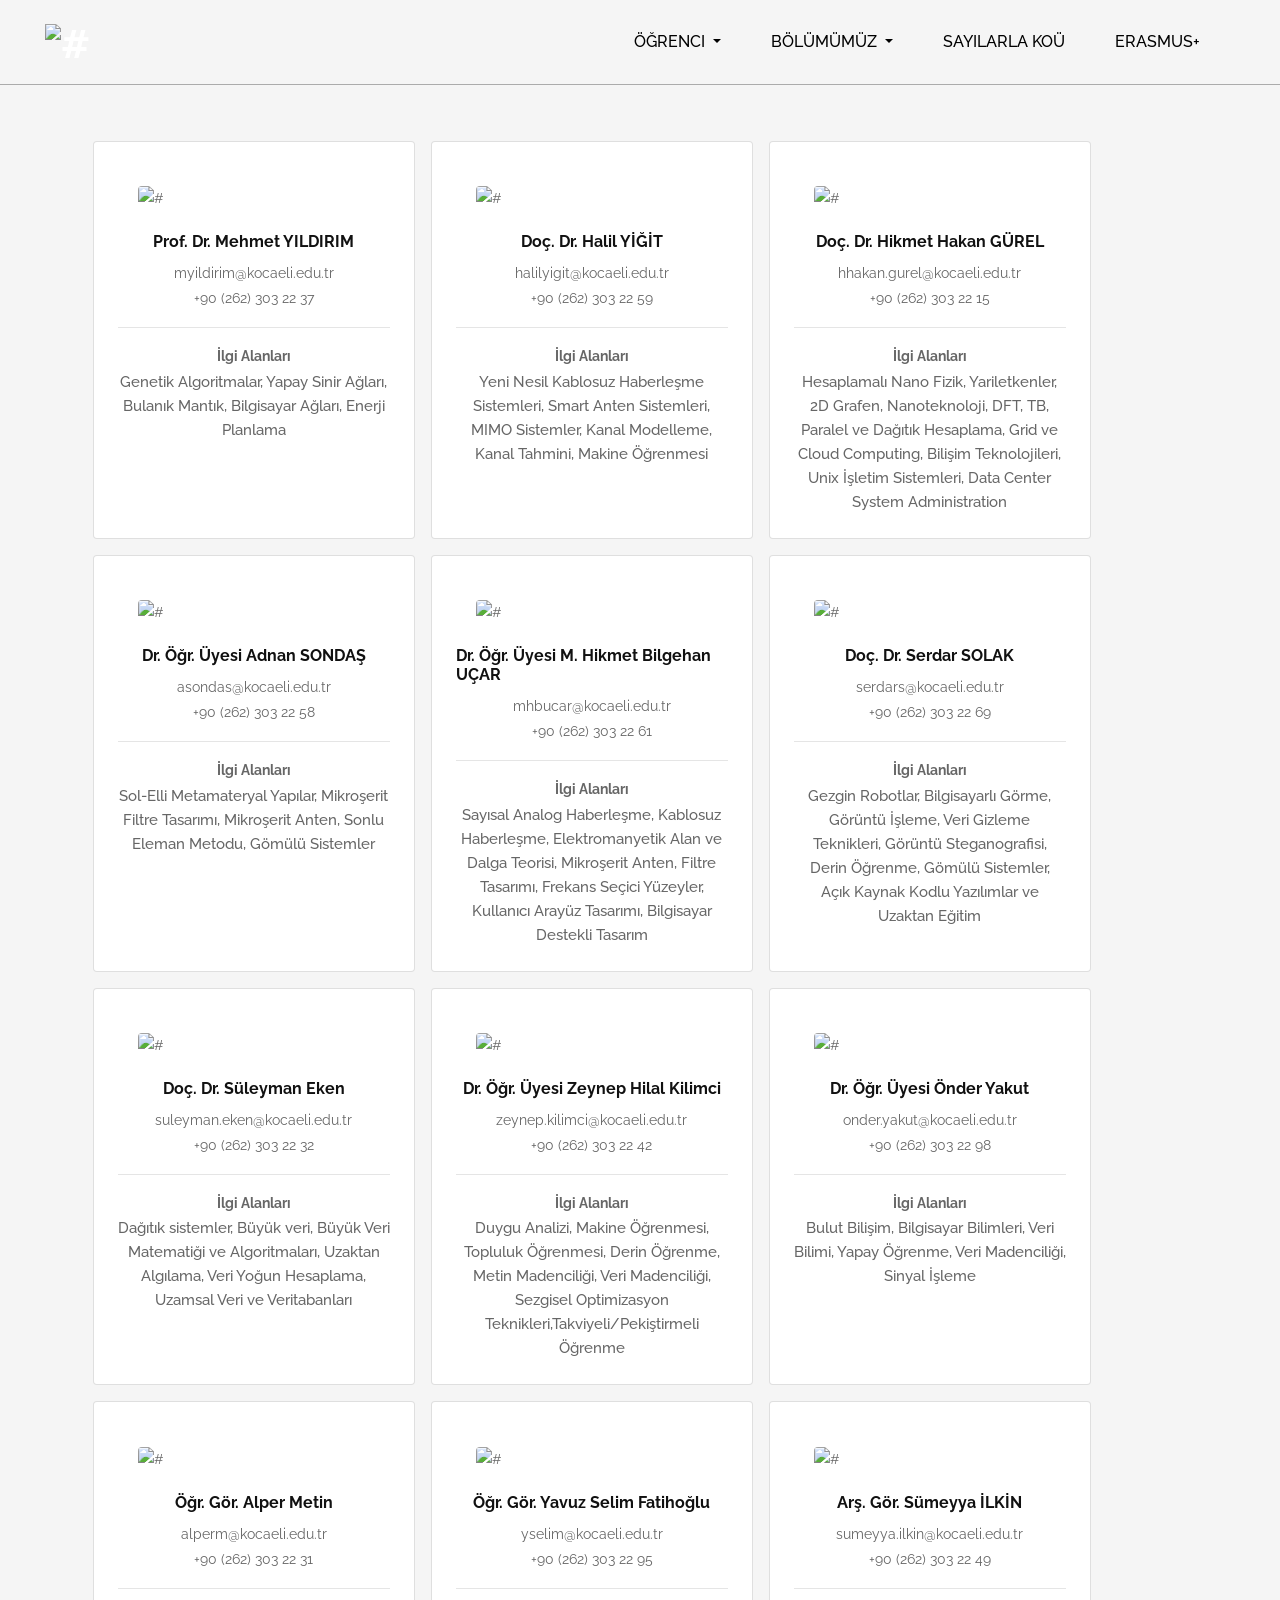
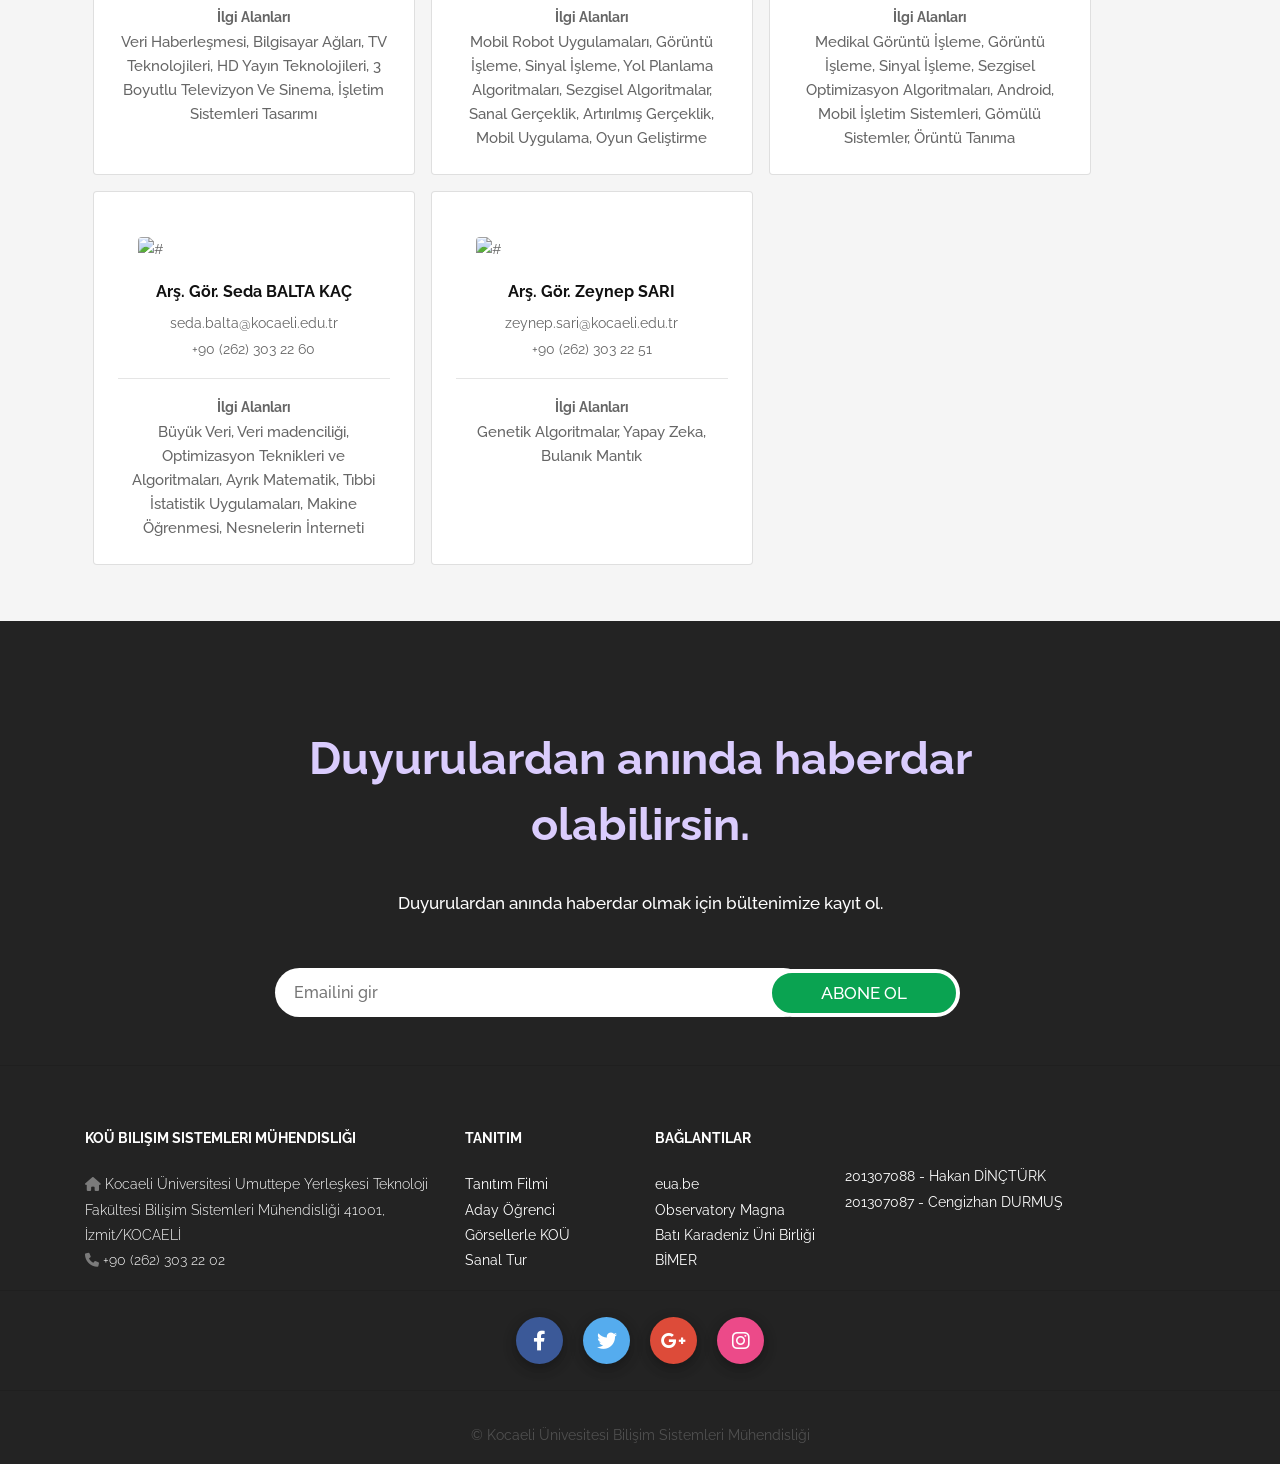
==== bsm-web/akademik-kadro.html @ cf19f22a "hakkimizda-baskandanMesaj" ====
<!DOCTYPE html>
<html lang="en">
   <head>
      <!-- basic -->
      <meta charset="utf-8">
      <meta http-equiv="X-UA-Compatible" content="IE=edge">
      <!-- mobile metas -->
      <meta name="viewport" content="width=device-width, initial-scale=1">
      <meta name="viewport" content="initial-scale=1, maximum-scale=1">
      <!-- site metas -->
      <title>KOÜ - Bilişim Sistemleri Mühendisliği</title>
      <meta name="keywords" content="">
      <meta name="description" content="">
      <meta name="author" content="">
      <!-- bootstrap css -->
      <link rel="stylesheet" href="css/bootstrap.min.css">
      <!-- style css -->
      <link rel="stylesheet" href="css/style.css">
      <!-- Responsive-->
      <link rel="stylesheet" href="css/responsive.css">
      <!-- fevicon -->
      <link rel="icon" href="images/kou-logo.ico"/>
      <!-- Scrollbar Custom CSS -->
      <link rel="stylesheet" href="css/jquery.mCustomScrollbar.min.css">
      <!-- Tweaks for older IEs-->
      <link rel="stylesheet" href="https://cdnjs.cloudflare.com/ajax/libs/font-awesome/6.0.0-beta3/css/all.min.css">
      
      <link rel="stylesheet" href="https://cdnjs.cloudflare.com/ajax/libs/fancybox/2.1.5/jquery.fancybox.min.css" media="screen">
      <!--[if lt IE 9]>
      <script src="https://oss.maxcdn.com/html5shiv/3.7.3/html5shiv.min.js"></script>
      <script src="https://oss.maxcdn.com/respond/1.4.2/respond.min.js"></script><![endif]-->
   </head>
   <!-- body -->
   <body class="main-layout" style="background-color: whitesmoke;">
      <!-- loader  -->
      <div class="loader_bg">
         <div class="loader"><img src="images/loading.gif" alt="#" /></div>
      </div>
      <!-- end loader -->
      <!-- header -->
      <header>
         <!-- header inner -->
         <div class="header position-relative mb-5" style="border-bottom: 1px solid rgba(0,0,0, .3);">
            <div class="container-fluid">
               <div class="row">
                  <div class="col-xl-3 col-lg-3 col-md-3 col-sm-3 col logo_section">
                     <div class="full">
                        <div class="center-desk">
                           <div class="logo">
                              <a href="index.html"><img src="http://bilisim.kocaeli.edu.tr/assets/img/kou-simge-buyuk.png" alt="#" /></a>
                           </div>
                        </div>
                     </div>
                  </div>
                  <div class="col-xl-9 col-lg-9 col-md-9 col-sm-9 d-align-itmes">
                     <nav class="navigation navbar navbar-expand-md navbar-dark ">
                        <button class="navbar-toggler" type="button" data-toggle="collapse" data-target="#navbarsExample04" aria-controls="navbarsExample04" aria-expanded="false" aria-label="Toggle navigation">
                        <span class="navbar-toggler-icon"></span>
                        </button>
                        <div class="collapse navbar-collapse" id="navbarsExample04">
                           <ul class="navbar-nav mr-auto">
                              <li class="nav-item dropdown">
                                 <a class="nav-link dropdown-toggle" href="#" id="navbarDropdown" role="button" data-toggle="dropdown" aria-haspopup="true" aria-expanded="false">
                                   Öğrenci
                                 </a>
                                 <div class="dropdown-menu" aria-labelledby="navbarDropdown">
                                   <a class="dropdown-item" href="#">Yönetmelikler</a>
                                   <a class="dropdown-item" href="#">ÖBS</a>
                                   <a class="dropdown-item" href="#">Akademik Takvim</a>
                                   <a class="dropdown-item" href="#">Ders Planı</a>
                                   <a class="dropdown-item" href="#">Öğrenci Danışmanları</a>
                                 </div>
                               </li>
                              <li class="nav-item dropdown">
                                 <a class="nav-link dropdown-toggle" href="#" id="navbarDropdown" role="button" data-toggle="dropdown" aria-haspopup="true" aria-expanded="false">
                                   Bölümümüz
                                 </a>
                                 <div class="dropdown-menu" aria-labelledby="navbarDropdown">
                                   <a class="dropdown-item" href="hakkimizda.html">Hakkımızda</a>
                                   <a class="dropdown-item" href="misyon-vizyon.html">Misyon - Vizyon</a>
                                   <a class="dropdown-item" href="baskandan-mesaj.html">Başkanın Mesajı</a>
                                   <a class="dropdown-item" href="#">Bölüm Olanakları</a>
                                   <a class="dropdown-item" href="#">İş Birlikleri</a>
                                   <a class="dropdown-item" href="akademik-kadro.html">Akademik Kadro</a>
                                   <a class="dropdown-item" href="#">Bölüm Olanakları</a>
                                 </div>
                               </li>
                               <li class="nav-item">
                                 <a class="nav-link" href="sayilar.html">Sayılarla KOÜ</a>
                              </li>
                              <li class="nav-item">
                                 <a class="nav-link" href="#">ERASMUS+ </a>
                              </li>
                           </ul>
                        </div>
                     </nav>
                  </div>
               </div>
            </div>
         </div>
      </header>
      <!-- end header inner -->
      <!-- end header -->
      
      <!-- CONTAINER -->
      <div class="container mb-5 d-flex flex-wrap">
         
         <!--CONTENT-->
         
         <div class="card col-man-md-6 col-man-lg-4 m-man-8px">
            <div class="Our_box p-4">
               <div class="card-body">
                  <img src="http://bilisim.kocaeli.edu.tr/dosyalar/Dosyalar/APersonel/myildirim.png" class="rounded" alt="#"/>
               </div>
               <div class="d-flex flex-column align-items-center justify-content-center">
                  <h4 class="font-weight-bold pt-0">Prof. Dr. Mehmet YILDIRIM</h4>
                  <span>myildirim@kocaeli.edu.tr</span>
                  <span>+90 (262) 303 22 37</span>
               </div>     
               <hr />
               <div class="d-flex flex-column justify-content-center align-items-center align-content-center">
                  <span class="font-weight-bold">İlgi Alanları</span>
                  <p class="" style="text-align: center;">Genetik Algoritmalar, Yapay Sinir Ağları, Bulanık Mantık, Bilgisayar Ağları, Enerji Planlama                  </p>
               </div>
            </div>
         </div>

         <div class="card col-man-md-6 col-man-lg-4 m-man-8px">
            <div class="Our_box p-4">
               <div class="card-body">
                  <img src="http://bilisim.kocaeli.edu.tr/dosyalar/Dosyalar/IPersonel/halilyigit.jpg" class="rounded" alt="#"/>
               </div>
               <div class="d-flex flex-column align-items-center justify-content-center">
                  <h4 class="font-weight-bold pt-0">Doç. Dr. Halil YİĞİT</h4>
                  <span>halilyigit@kocaeli.edu.tr</span>
                  <span>+90 (262) 303 22 59</span>
               </div>     
               <hr />
               <div class="d-flex flex-column justify-content-center align-items-center align-content-center">
                  <span class="font-weight-bold">İlgi Alanları</span>
                  <p class="" style="text-align: center;">Yeni Nesil Kablosuz Haberleşme Sistemleri, Smart Anten Sistemleri, MIMO Sistemler, Kanal Modelleme, Kanal Tahmini, Makine Öğrenmesi</p>
               </div>
            </div>
         </div>

         <div class="card col-man-md-6 col-man-lg-4 m-man-8px">
            <div class="Our_box p-4">
               <div class="card-body">
                  <img src="http://bilisim.kocaeli.edu.tr/dosyalar/Dosyalar/APersonel/hikmethakangurel.jpg" class="rounded" alt="#"/>
               </div>
               <div class="d-flex flex-column align-items-center justify-content-center">
                  <h4 class="font-weight-bold pt-0">Doç. Dr. Hikmet Hakan GÜREL</h4>
                  <span>hhakan.gurel@kocaeli.edu.tr</span>
                  <span>+90 (262) 303 22 15</span>
               </div>     
               <hr />
               <div class="d-flex flex-column justify-content-center align-items-center align-content-center">
                  <span class="font-weight-bold">İlgi Alanları</span>
                  <p class="" style="text-align: center;">Hesaplamalı Nano Fizik, Yariletkenler, 2D Grafen, Nanoteknoloji, DFT, TB, Paralel ve Dağıtık Hesaplama, Grid ve Cloud Computing, Bilişim Teknolojileri, Unix İşletim Sistemleri, Data Center System Administration</p>
               </div>
            </div>
         </div>

         <div class="card col-man-md-6 col-man-lg-4 m-man-8px">
            <div class="Our_box p-4">
               <div class="card-body">
                  <img src="http://bilisim.kocaeli.edu.tr/dosyalar/Dosyalar/APersonel/adnansondas.jpg" class="rounded" alt="#"/>
               </div>
               <div class="d-flex flex-column align-items-center justify-content-center">
                  <h4 class="font-weight-bold pt-0">Dr. Öğr. Üyesi Adnan SONDAŞ</h4>
                  <span>asondas@kocaeli.edu.tr</span>
                  <span>+90 (262) 303 22 58</span>
               </div>     
               <hr />
               <div class="d-flex flex-column justify-content-center align-items-center align-content-center">
                  <span class="font-weight-bold">İlgi Alanları</span>
                  <p class="" style="text-align: center;">Sol-Elli Metamateryal Yapılar, Mikroşerit Filtre Tasarımı, Mikroşerit Anten, Sonlu Eleman Metodu, Gömülü Sistemler</p>
               </div>
            </div>
         </div>

         <div class="card col-man-md-6 col-man-lg-4 m-man-8px">
            <div class="Our_box p-4">
               <div class="card-body">
                  <img src="http://bilisim.kocaeli.edu.tr/dosyalar/Dosyalar/APersonel/mustafaHoca.png" class="rounded" alt="#"/>
               </div>
               <div class="d-flex flex-column align-items-center justify-content-center">
                  <h4 class="font-weight-bold pt-0">Dr. Öğr. Üyesi M. Hikmet Bilgehan UÇAR</h4>
                  <span>mhbucar@kocaeli.edu.tr</span>
                  <span>+90 (262) 303 22 61</span>
               </div>     
               <hr />
               <div class="d-flex flex-column justify-content-center align-items-center align-content-center">
                  <span class="font-weight-bold">İlgi Alanları</span>
                  <p class="" style="text-align: center;">Sayısal Analog Haberleşme, Kablosuz Haberleşme, Elektromanyetik Alan ve Dalga Teorisi, Mikroşerit Anten, Filtre Tasarımı, Frekans Seçici Yüzeyler, Kullanıcı Arayüz Tasarımı, Bilgisayar Destekli Tasarım</p>
               </div>
            </div>
         </div>

         <div class="card col-man-md-6 col-man-lg-4 m-man-8px">
            <div class="Our_box p-4">
               <div class="card-body">
                  <img src="http://bilisim.kocaeli.edu.tr/dosyalar/Dosyalar/APersonel/serdarsolak.png" class="rounded" alt="#"/>
               </div>
               <div class="d-flex flex-column align-items-center justify-content-center">
                  <h4 class="font-weight-bold pt-0">Doç. Dr. Serdar SOLAK</h4>
                  <span>serdars@kocaeli.edu.tr</span>
                  <span>+90 (262) 303 22 69</span>
               </div>     
               <hr />
               <div class="d-flex flex-column justify-content-center align-items-center align-content-center">
                  <span class="font-weight-bold">İlgi Alanları</span>
                  <p class="" style="text-align: center;">Gezgin Robotlar, Bilgisayarlı Görme, Görüntü İşleme, Veri Gizleme Teknikleri, Görüntü Steganografisi, Derin Öğrenme, Gömülü Sistemler, Açık Kaynak Kodlu Yazılımlar ve Uzaktan Eğitim</p>
               </div>
            </div>
         </div>

         <div class="card col-man-md-6 col-man-lg-4 m-man-8px">
            <div class="Our_box p-4">
               <div class="card-body">
                  <img src="http://bilisim.kocaeli.edu.tr/dosyalar/Dosyalar/APersonel/suleymaneken.jpg" class="rounded" alt="#"/>
               </div>
               <div class="d-flex flex-column align-items-center justify-content-center">
                  <h4 class="font-weight-bold pt-0">Doç. Dr. Süleyman Eken</h4>
                  <span>suleyman.eken@kocaeli.edu.tr</span>
                  <span>+90 (262) 303 22 32</span>
               </div>     
               <hr />
               <div class="d-flex flex-column justify-content-center align-items-center align-content-center">
                  <span class="font-weight-bold">İlgi Alanları</span>
                  <p class="" style="text-align: center;">Dağıtık sistemler, Büyük veri, Büyük Veri Matematiği ve Algoritmaları, Uzaktan Algılama, Veri Yoğun Hesaplama, Uzamsal Veri ve Veritabanları</p>
               </div>
            </div>
         </div>

         <div class="card col-man-md-6 col-man-lg-4 m-man-8px">
            <div class="Our_box p-4">
               <div class="card-body">
                  <img src="http://bilisim.kocaeli.edu.tr/dosyalar/Dosyalar/APersonel/zeynepkilimci.jpg" class="rounded" alt="#"/>
               </div>
               <div class="d-flex flex-column align-items-center justify-content-center">
                  <h4 class="font-weight-bold pt-0">Dr. Öğr. Üyesi Zeynep Hilal Kilimci</h4>
                  <span>zeynep.kilimci@kocaeli.edu.tr</span>
                  <span>+90 (262) 303 22 42</span>
               </div>     
               <hr />
               <div class="d-flex flex-column justify-content-center align-items-center align-content-center">
                  <span class="font-weight-bold">İlgi Alanları</span>
                  <p class="" style="text-align: center;">Duygu Analizi, Makine Öğrenmesi, Topluluk Öğrenmesi, Derin Öğrenme, Metin Madenciliği, Veri Madenciliği, Sezgisel Optimizasyon Teknikleri,Takviyeli/Pekiştirmeli Öğrenme</p>
               </div>
            </div>
         </div>

         <div class="card col-man-md-6 col-man-lg-4 m-man-8px">
            <div class="Our_box p-4">
               <div class="card-body">
                  <img src="http://bilisim.kocaeli.edu.tr/dosyalar/Dosyalar/APersonel/onder-yakut.jpg" class="rounded" alt="#"/>
               </div>
               <div class="d-flex flex-column align-items-center justify-content-center">
                  <h4 class="font-weight-bold pt-0">Dr. Öğr. Üyesi Önder Yakut</h4>
                  <span>onder.yakut@kocaeli.edu.tr</span>
                  <span>+90 (262) 303 22 98</span>
               </div>     
               <hr />
               <div class="d-flex flex-column justify-content-center align-items-center align-content-center">
                  <span class="font-weight-bold">İlgi Alanları</span>
                  <p class="" style="text-align: center;">Bulut Bilişim, Bilgisayar Bilimleri, Veri Bilimi, Yapay Öğrenme, Veri Madenciliği, Sinyal İşleme</p>
               </div>
            </div>
         </div>

         <div class="card col-man-md-6 col-man-lg-4 m-man-8px">
            <div class="Our_box p-4">
               <div class="card-body">
                  <img src="http://bilisim.kocaeli.edu.tr/dosyalar/Dosyalar/APersonel/alpermetin.jpg" class="rounded" alt="#"/>
               </div>
               <div class="d-flex flex-column align-items-center justify-content-center">
                  <h4 class="font-weight-bold pt-0">Öğr. Gör. Alper Metin</h4>
                  <span>alperm@kocaeli.edu.tr</span>
                  <span>+90 (262) 303 22 31</span>
               </div>     
               <hr />
               <div class="d-flex flex-column justify-content-center align-items-center align-content-center">
                  <span class="font-weight-bold">İlgi Alanları</span>
                  <p class="" style="text-align: center;">Veri Haberleşmesi, Bilgisayar Ağları, TV Teknolojileri, HD Yayın Teknolojileri, 3 Boyutlu Televizyon Ve Sinema, İşletim Sistemleri Tasarımı</p>
               </div>
            </div>
         </div>

         <div class="card col-man-md-6 col-man-lg-4 m-man-8px">
            <div class="Our_box p-4">
               <div class="card-body">
                  <img src="http://bilisim.kocaeli.edu.tr/dosyalar/Dosyalar/APersonel/yavuzselimfatihoglu4.jpg" class="rounded" alt="#"/>
               </div>
               <div class="d-flex flex-column align-items-center justify-content-center">
                  <h4 class="font-weight-bold pt-0">Öğr. Gör. Yavuz Selim Fatihoğlu</h4>
                  <span>yselim@kocaeli.edu.tr</span>
                  <span>+90 (262) 303 22 95</span>
               </div>     
               <hr />
               <div class="d-flex flex-column justify-content-center align-items-center align-content-center">
                  <span class="font-weight-bold">İlgi Alanları</span>
                  <p class="" style="text-align: center;">Mobil Robot Uygulamaları, Görüntü İşleme, Sinyal İşleme, Yol Planlama Algoritmaları, Sezgisel Algoritmalar, Sanal Gerçeklik, Artırılmış Gerçeklik, Mobil Uygulama, Oyun Geliştirme</p>
               </div>
            </div>
         </div>

         <div class="card col-man-md-6 col-man-lg-4 m-man-8px">
            <div class="Our_box p-4">
               <div class="card-body">
                  <img src="http://bilisim.kocaeli.edu.tr/dosyalar/Dosyalar/APersonel/sumeyyailkin.png" class="rounded" alt="#"/>
               </div>
               <div class="d-flex flex-column align-items-center justify-content-center">
                  <h4 class="font-weight-bold pt-0">Arş. Gör. Sümeyya İLKİN</h4>
                  <span>sumeyya.ilkin@kocaeli.edu.tr</span>
                  <span>+90 (262) 303 22 49</span>
               </div>     
               <hr />
               <div class="d-flex flex-column justify-content-center align-items-center align-content-center">
                  <span class="font-weight-bold">İlgi Alanları</span>
                  <p class="" style="text-align: center;">Medikal Görüntü İşleme, Görüntü İşleme, Sinyal İşleme, Sezgisel Optimizasyon Algoritmaları, Android, Mobil İşletim Sistemleri, Gömülü Sistemler, Örüntü Tanıma</p>
               </div>
            </div>
         </div>

         <div class="card col-man-md-6 col-man-lg-4 m-man-8px">
            <div class="Our_box p-4">
               <div class="card-body">
                  <img src="http://bilisim.kocaeli.edu.tr/dosyalar/Dosyalar/APersonel/sedabalta.png" class="rounded" alt="#"/>
               </div>
               <div class="d-flex flex-column align-items-center justify-content-center">
                  <h4 class="font-weight-bold pt-0">Arş. Gör. Seda BALTA KAÇ</h4>
                  <span>seda.balta@kocaeli.edu.tr</span>
                  <span>+90 (262) 303 22 60</span>
               </div>     
               <hr />
               <div class="d-flex flex-column justify-content-center align-items-center align-content-center">
                  <span class="font-weight-bold">İlgi Alanları</span>
                  <p class="" style="text-align: center;">Büyük Veri, Veri madenciliği, Optimizasyon Teknikleri ve Algoritmaları, Ayrık Matematik, Tıbbi İstatistik Uygulamaları, Makine Öğrenmesi, Nesnelerin İnterneti</p>
               </div>
            </div>
         </div>

         <div class="card col-man-md-6 col-man-lg-4 m-man-8px">
            <div class="Our_box p-4">
               <div class="card-body">
                  <img src="http://bilisim.kocaeli.edu.tr/dosyalar/Dosyalar/APersonel/zeynepsari.jpg" class="rounded" alt="#"/>
               </div>
               <div class="d-flex flex-column align-items-center justify-content-center">
                  <h4 class="font-weight-bold pt-0">Arş. Gör. Zeynep SARI</h4>
                  <span>zeynep.sari@kocaeli.edu.tr</span>
                  <span>+90 (262) 303 22 51</span>
               </div>     
               <hr />
               <div class="d-flex flex-column justify-content-center align-items-center align-content-center">
                  <span class="font-weight-bold">İlgi Alanları</span>
                  <p class="" style="text-align: center;">Genetik Algoritmalar, Yapay Zeka, Bulanık Mantık</p>
               </div>
            </div>
         </div>


         <!--CONTENT-->
      </div>
      <!--CONTAINER-->
      
      
      <!--  footer -->
      <footer>
         <div class="footer">
            <div class="container mb-5">
               <div class="row">
                  <div class="col-md-8 offset-md-2">
                     <div class="cont">
                        <h3> <span class="multi">Duyurulardan anında haberdar olabilirsin.</h3>
                        <p>Duyurulardan anında haberdar olmak için bültenimize kayıt ol. </p>
                     </div>
                     <form class="bottom_form">
                        <input class="enter" placeholder="Emailini gir" type="text" name="Emailini gir.">
                        <button class="sub_btn">abone ol</button>
                     </form>
                  </div>
               </div>
            </div>
            <hr class="mb-4">
            <!-- Footer -->
            <div class="page-footer font-small stylish-color-dark pt-4 text-white" >
               <!-- Footer Links -->
               <div class="container text-center text-md-left">
               <!-- Grid row -->
               <div class="row">
                  <!-- Grid column -->
                  <div class="col-md-4 mx-auto">
                     <!-- Content -->
                     <h5 class="font-weight-bold text-uppercase mt-3 mb-3 text-white">KOÜ Bilişim Sistemleri Mühendisliği</h5>
                     <div class="d-flex flex-column">
                     <span class="font-weight-light align-content-center">
                        <i class="fa fa-home" style="opacity: .4;"></i>
                        Kocaeli Üniversitesi
                        Umuttepe Yerleşkesi
                        Teknoloji Fakültesi
                        Bilişim Sistemleri Mühendisliği
                        41001, İzmit/KOCAELİ
                     </span>
                     <span class="font-weight-light align-content-center">
                        <i class="fa fa-phone" style="opacity: .4;"></i>
                        +90 (262) 303 22 02
                     </span>
                     </div>
                  </div>
                  <!-- Grid column -->
                  <hr class="clearfix w-100 d-md-none">
                  <!-- Grid column -->
                  <div class="col-md-2 mx-auto ">
                     <!-- Links -->
                     <h5 class="font-weight-bold text-uppercase mt-3 mb-3 text-white">Tanıtım</h5>
                     <ul class="list-unstyled">
                     <li>
                        <a href="http://www.kocaeli.edu.tr/tanitim-filmi.php" class="text-white">Tanıtım Filmi</a>
                     </li>
                     <li>
                        <a href="http://www.kocaeli.edu.tr/tanitim/" class="text-white">Aday Öğrenci</a>
                     </li>
                     <li>
                        <a href="http://www.kocaeli.edu.tr/tanitim/galeri.php" class="text-white">Görsellerle KOÜ</a>
                     </li>
                     <li>
                        <a href="http://sanaltur.kocaeli.edu.tr/" class="text-white">Sanal Tur</a>
                     </li>
                     </ul>
            
                  </div>
                  <!-- Grid column -->
                  <hr class="clearfix w-100 d-md-none">
                  <!-- Grid column -->
                  <div class="col-md-2 mx-auto">
                     <!-- Links -->
                     <h5 class="font-weight-bold text-uppercase mt-3 mb-3 text-white">Bağlantılar</h5>
                     <ul class="list-unstyled">
                     <li>
                        <a href="https://www.eua.be" class="text-white">eua.be</a>
                     </li>
                     <li>
                        <a href="http://www.magna-charta.org/" class="text-white">Observatory Magna</a>
                     </li>
                     <li>
                        <a href="http://bkub.kocaeli.edu.tr/" class="text-white">Batı Karadeniz Üni Birliği</a>
                     </li>
                     <li>
                        <a href="http://www.bimer.gov.tr/" class="text-white">BİMER</a>
                     </li>
                     </ul>
                  </div>
                  <!-- Grid column -->
                  <hr class="clearfix w-100 d-md-none">
                  <!-- Grid column -->
                  <div class="col-md-4 mx-auto">
                     <h5 class="font-weight-bold text-uppercase mt-3 mb-4"></h5>
                     <div class="d-flex flex-column justify-center items-center">
                     <span>201307088 - Hakan DİNÇTÜRK</span>
                     <span>201307087 - Cengizhan DURMUŞ</span>  
                     </div>
                     
                  </div>
                  <!-- Grid column -->
               </div>
               <!-- Grid row -->
               </div>
               <!-- Footer Links -->
               <hr>
               <!-- Social buttons -->
               <ul class="list-unstyled list-inline text-center">
               <li class="list-inline-item">
                  <a href="https://www.facebook.com/kou92official" class="btn-floating btn-fb mx-1">
                     <i class="fab fa-facebook-f"> </i>
                  </a>
               </li>
               <li class="list-inline-item">
                  <a href="https://twitter.com/kou92official" class="btn-floating btn-tw mx-1">
                     <i class="fab fa-twitter"> </i>
                  </a>
               </li>
               <li class="list-inline-item">
                  <a href="https://plus.google.com/+kocaeli%C3%BCniversitesi" class="btn-floating btn-gplus mx-1">
                     <i class="fab fa-google-plus-g"> </i>
                  </a>
               </li>
               <li class="list-inline-item">
                  <a href="https://www.instagram.com/kou92official/" class="btn-floating btn-dribbble mx-1">
                     <i class="fab fa-instagram"> </i>
                  </a>
               </li>
               </ul>
               <!-- Social buttons -->
               <hr>
               <!-- Copyright -->
               <div class="footer-copyright text-center py-3" style="opacity: .2;">© Kocaeli Ünivesitesi Bilişim Sistemleri Mühendisliği</div>
               <!-- Copyright -->
            </div>
            <!-- Footer -->
         </div>
      </footer>
      <!-- end footer -->
      <!-- Javascript files-->
      <script src="js/jquery.min.js"></script>
      <script src="js/popper.min.js"></script>
      <script src="js/bootstrap.bundle.min.js"></script>
      <script src="js/jquery-3.0.0.min.js"></script>
      <script src="js/plugin.js"></script>
      <script src="js/chart.js/Chart.min.js"></script>
      <script src="js/chart-bar-demo.js"></script>
      <script src="js/chart-area-demo.js"></script>
      <script src="js/chart-pie-demo.js"></script>
      <!-- sidebar -->
      <script src="js/jquery.mCustomScrollbar.concat.min.js"></script>
      <script src="js/custom.js"></script>
      <script src="https:cdnjs.cloudflare.com/ajax/libs/fancybox/2.1.5/jquery.fancybox.min.js"></script>
   </body>
</html>
---- bsm-web/css/style.css ----
/*--------------------------------------------------------------------- File Name: responsive.css ---------------------------------------------------------------------*/


/*--------------------------------------------------------------------- File Name: style.css ---------------------------------------------------------------------*/


/*--------------------------------------------------------------------- import Fonts ---------------------------------------------------------------------*/

@import url('https://fonts.googleapis.com/css?family=Rajdhani:300,400,500,600,700');
@import url('https://fonts.googleapis.com/css?family=Poppins:100,100i,200,200i,300,300i,400,400i,500,500i,600,600i,700,700i,800,800i,900,900i');
@import url('https://fonts.googleapis.com/css?family=Raleway:100,400,600,700,900&display=swap');

/*****---------------------------------------- 1) font-family: 'Rajdhani', sans-serif;
 2) font-family: 'Poppins', sans-serif;
 ----------------------------------------*****/


/*--------------------------------------------------------------------- import Files ---------------------------------------------------------------------*/

@import url(animate.min.css);
@import url(normalize.css);
@import url(meanmenu.css);
@import url(owl.carousel.min.css);
@import url(slick.css);
@import url(jquery-ui.css);
@import url(nice-select.css);

/*--------------------------------------------------------------------- skeleton ---------------------------------------------------------------------*/

* {
     box-sizing: border-box !important;
}

html {
     scroll-behavior: smooth;
}

body {
     color: #666666;
     font-size: 14px;
     font-family: 'Raleway', sans-serif;
     line-height: 1.80857;
     font-weight: normal;
}

a {
     color: #1f1f1f;
     text-decoration: none !important;
     outline: none !important;
     -webkit-transition: all .3s ease-in-out;
     -moz-transition: all .3s ease-in-out;
     -ms-transition: all .3s ease-in-out;
     -o-transition: all .3s ease-in-out;
     transition: all .3s ease-in-out;
}

h1,
h2,
h3,
h4,
h5,
h6 {
     letter-spacing: 0;
     font-weight: normal;
     position: relative;
     padding: 0 0 10px 0;
     font-weight: normal;
     line-height: normal;
     color: #111111;
     margin: 0
}

h1 {
     font-size: 24px;
}

h2 {
     font-size: 22px;
}

h3 {
     font-size: 18px;
}

h4 {
     font-size: 16px
}

h5 {
     font-size: 14px
}

h6 {
     font-size: 13px
}

*,
*::after,
*::before {
     -webkit-box-sizing: border-box;
     -moz-box-sizing: border-box;
     box-sizing: border-box;
}

h1 a,
h2 a,
h3 a,
h4 a,
h5 a,
h6 a {
     color: #212121;
     text-decoration: none!important;
     opacity: 1
}

button:focus {
     outline: none;
}

ul,
li,
ol {
     margin: 0px;
     padding: 0px;
     list-style: none;
}

p {
     margin: 0px;
     font-weight: 500;
     font-size: 15px;
     line-height: 24px;
}

a {
     color: #222222;
     text-decoration: none;
     outline: none !important;
}

a,
.btn {
     text-decoration: none !important;
     outline: none !important;
     -webkit-transition: all .3s ease-in-out;
     -moz-transition: all .3s ease-in-out;
     -ms-transition: all .3s ease-in-out;
     -o-transition: all .3s ease-in-out;
     transition: all .3s ease-in-out;
}

img {
     max-width: 100%;
     height: auto;
}

 :focus {
     outline: 0;
}

.btn-custom {
     margin-top: 20px;
     background-color: transparent !important;
     border: 2px solid #ddd;
     padding: 12px 40px;
     font-size: 16px;
}

.lead {
     font-size: 18px;
     line-height: 30px;
     color: #767676;
     margin: 0;
     padding: 0;
}

.form-control:focus {
     border-color: #ffffff !important;
     box-shadow: 0 0 0 .2rem rgba(255, 255, 255, .25);
}

.navbar-form input {
     border: none !important;
}

.badge {
     font-weight: 500;
}

blockquote {
     margin: 20px 0 20px;
     padding: 30px;
}

button {
     border: 0;
     margin: 0;
     padding: 0;
     cursor: pointer;
}

.full {
     float: left;
     width: 100%;
}

.layout_padding {
     padding-top: 90px;
     padding-bottom: 90px;
}

.layout_padding_2 {
     padding-top: 75px;
     padding-bottom: 75px;
}

.light_silver {
     background: #f9f9f9;
}

.theme_bg {
     background: #38c8a8;
}

.margin_top_30 {
     margin-top: 30px !important;
}

.full {
     width: 100%;
     float: left;
     margin: 0;
     padding: 0;
}


/**-- heading section --**/


/*---------------------------- preloader area ----------------------------*/

.loader_bg {
     position: fixed;
     z-index: 9999999;
     background: #fff;
     width: 100%;
     height: 100%;
}

.loader {
     height: 100%;
     width: 100%;
     position: absolute;
     left: 0;
     top: 0;
     display: flex;
     justify-content: center;
     align-items: center;
}

.loader img {
     width: 280px;
}


/*-- navigation--*/

.navigation.navbar {
     float: right;
     padding: 0px;
}

.navigation.navbar-dark .navbar-nav .nav-link {
     padding: 0 25px;
     color: #000;
     font-size: 16px;
     line-height: 20px;
     font-weight: 500;
     text-transform: uppercase;
}

.navbar-expand-md .navbar-nav {
     padding-right: 10px;
}

.sign_btn a {
     display: inline-block;
     padding: 7px 35px;
     color: #eb699e;
     font-size: 17px;
}


/*-- header area --*/


/*--------------------------------------------------------------------- top banner area ---------------------------------------------------------------------*/


/*--------------------------------------------------------------------- layout new css ---------------------------------------------------------------------*/

.header {
     width: 100%;
     background: transparent;
     position: absolute;
     padding: 20px 30px;
}

.logo a {
     font-size: 40px;
     font-weight: bold;
     text-transform: uppercase;
     color: #fff;
     line-height: 40px;
}


/** banner section **/

.banner_main {
     background: url(../images/reBanner.png);
     background-repeat: no-repeat;
     min-height: 800px;
     display: flex;
     justify-content: center;
     align-content: center;
     align-items: center;
     background-size: 100% 100%;
}

.text-bg {
     text-align: left;
     float: right;
     max-width: 539px;
     width: 100%;
}

.text-bg h1 {
     color: #fff;
     font-size: 48px;
     line-height: 80px;
     padding-bottom: 15px;
     font-weight: bold;
}

.text-bg span {
     color: #524a4a;
     font-size: 40px;
     line-height: 50px;
     font-weight: bold;
     padding-bottom: 20px;
     display: block;
}

.text-bg p {
     color: #fff;
     font-size: 17px;
     line-height: 28px;
     padding-bottom: 60px;
}

.text-img figure {
     margin: 0;
}

.text-img figure img {
     width: 100%;
}

.titlepage {
     text-align: center;
     padding-bottom: 60px;
}

.titlepage h2 {
     font-size: 45px;
     color: #3e3e3e;
     line-height: 50px;
     font-weight: bold;
     padding-bottom: 20px;
}

.d_flex {
     display: flex;
     align-items: center;
     flex-wrap: wrap;
}


/** banner section **/


/** Features section **/

.Features {
     background: #fff;
     margin: 90px 0;
}

.Features .titlepage h2 {
     color: #262626;
     padding: 0 33px;
     font-weight: 501;
}

.Features .titlepage span {
     font-size: 17px;
     line-height: 30px;
     color: #eb699e;
     font-weight: 501;
     display: block;
     padding-top: 10px;
     text-transform: uppercase;
}

.Features .Our_box {
     box-shadow: #ddd 0px 0px 10px 0px;
     border-radius: 20px;
     text-align: center;
     margin-bottom: 30px;
     padding: 60px 0;
}

.Features .Our_box h4 {
     font-size: 20px;
     line-height: 30px;
     font-weight: 501;
     padding-top: 30px;
     padding-bottom: 0;
}

.Features .read_more {
     color: #0AA351;
     margin: 0 auto;
     display: block;
     margin-top: 30px;
}

.Features .read_more:hover {
     color: #fff;
     background: #000;
}


/** end Features section **/


/** discount section **/

.discount {
     background: url(../images/1.jfif);
     background-repeat: no-repeat;
     height: 700px;
     background-size: 100% 100%;
     background-position: center;
     display: flex;
     align-items: center;
     flex-wrap: wrap;
}

.discount .titlepage {
     padding-bottom: 0;
}

.discount .titlepage h2 {
     color: #fff;
     padding: 0 33px;
     font-weight: 501;
}

.discount .titlepage span {
     font-size: 17px;
     line-height: 28px;
     color: #fff;
     font-weight: 500;
     display: block;
     padding: 30px 0px 50px 0px;
}

.discount .titlepage .read_more {
     color: #eb699e;
}

.discount .titlepage .read_more:hover {
     color: #eb699e;
}


/** end discount section **/

.read_more {
     font-size: 17px;
     background-color: transparent;
     border: #524a4a solid 2px;
     color: #524a4a;
     padding: 13px 0px;
     width: 100%;
     max-width: 190px;
     text-align: center;
     display: inline-block;
     transition: ease-in all 0.5s;
}

.read_more:hover {
     background: #fff;
     font-weight: bold;
     color: #0AA351;
     transition: ease-in all 0.5s;
}


/** request section **/

.request .titlepage span {
     font-size: 17px;
     line-height: 28px;
}

.request {
     padding: 90px 0;
}

.main_form {
     padding: 40px 30px;
     background: #eb699e;
}

.main_form .contactus {
     border: #f6c2d7 solid 1px;
     padding: 0px 19px;
     margin-bottom: 20px;
     width: 100%;
     height: 45px;
     background: transparent;
     color: #f5bed2;
     font-size: 16px;
     font-weight: 500;
     border-radius: 20px;
}

.main_form .textarea {
     border: #f6c2d7 solid 1px;
     padding: 0px 19px;
     margin-bottom: 20px;
     width: 100%;
     background: transparent;
     color: #f5bed2;
     font-size: 16px;
     font-weight: 500;
     border-radius: 15px;
     padding-top: 35px;
}

.main_form .send_btn {
     font-size: 17px;
     transition: ease-in all 0.5s;
     background-color: #efb68d;
     color: #fff;
     padding: 13px 0px;
     margin: 0 auto;
     max-width: 200px;
     width: 100%;
     display: block;
     font-weight: 500;
     text-transform: uppercase;
     border-radius: 35px;
}

.main_form .send_btn:hover {
     background-color: #000;
     transition: ease-in all 0.5s;
     color: #fff;
}

#request *::placeholder {
     color: #f5bed2;
     opacity: 1;
}

.back_img {
     padding-top: 12%;
}

.back_img figure {
     margin: 0;
}

.back_img figure img {
     width: 100%;
}


/** end request section **/


/** people section **/

.people {
     padding: 90px 0 141px 0;
     background: url(../images/reCli.png);
     background-size: cover;
     background-repeat: no-repeat;
}

.people .titlepage h2 {
     color: #fff;
}

.people .titlepage span {
     font-size: 17px;
     line-height: 28px;
     color: #fff;
     font-weight: 500;
}

.people_Carousel .carousel-caption {
     position: inherit;
     padding: 0;
}

.people_box {
     text-align: center;
}

.test_box {
     padding: 30px 25px;
     background: #fff;
}

.people_Carousel .test_box h4 {
     font-size: 21px;
     color: #3c3c3d;
     line-height: 18px;
     display: block;
     font-weight: 600;
     padding: 0;
}

.people_Carousel .test_box p {
     font-size: 17px;
     line-height: 28px;
     color: #3c3c3d;
     padding-top: 20px;
}

.people_Carousel .carousel-indicators {
     bottom: -50px;
}

.people_Carousel .carousel-indicators li {
     width: 20px;
     height: 20px;
     background: #a0a9a5;
     border-radius: 10px;
}

.people_Carousel .carousel-indicators li.active {
     background: #3e8d4f;
}

.carousel-control-next-icon,
.carousel-control-prev-icon {
     display: none;
}


/** end people section **/


/** footer **/

.multi {
     color: #daccfd;
}

.footer {
     background: #232323;
     padding-top: 85px;
     text-align: center;
}

.footer .titlepage {
     text-align: left;
     padding-bottom: 10px;
}

.footer .titlepage h2 {
     color: #e95d49;
}

.cont {
     padding-top: 20px;
     text-align: center;
}

.cont h3 {
     color: #fff;
     font-size: 45px;
     line-height: 66px;
     font-weight: bold;
}

.cont p {
     color: #fff;
     font-size: 17px;
     line-height: 30px;
     padding-top: 20px;
     font-weight: 501;
}

.bottom_form {
     display: flex;
     flex-wrap: wrap;
     align-items: center;
     padding-top: 50px;
}

.bottom_form .enter {
     border: inherit;
     padding: 0px 19px;
     width: 73%;
     height: 49px;
     background: #fff;
     color: #000;
     font-size: 16px;
     font-weight: 500;
     border-radius: 35px;
}

.sub_btn {
     font-size: 17px;
     transition: ease-in all 0.5s;
     background-color: #0AA351;
     color: #fff;
     padding: 5px 0px;
     max-width: 192px;
     width: 100%;
     display: block;
     font-weight: 500;
     text-transform: uppercase;
     border-radius: 35px;
     border: #fff solid 4px;
     margin-left: -40px;
}

.sub_btn:hover {
     background-color: #eb699e;
     transition: ease-in all 0.5s;
     color: #fff;
}

.copyright {
     margin-top: 90px;
     border-top: #6f6c6c solid 1px;
     padding: 20px 0px;
     background-color: transparent;
}

.copyright p {
     color: #fff;
     font-size: 18px;
     line-height: 22px;
     text-align: center;
}

.copyright a {
     color: #fff;
}

.copyright a:hover {
     color: #eb699e;
}

.btn-floating {
     position: relative;
     z-index: 1;
     display: inline-block;
     padding: 0;
     margin: 10px;
     overflow: hidden;
     vertical-align: middle;
     cursor: pointer;
     border-radius: 50%;
     -webkit-box-shadow: 0 5px 11px 0 rgba(0,0,0,0.18),0 4px 15px 0 rgba(0,0,0,0.15);
     box-shadow: 0 5px 11px 0 rgba(0,0,0,0.18),0 4px 15px 0 rgba(0,0,0,0.15);
     -webkit-transition: all 0.2s ease-in-out;
     transition: all 0.2s ease-in-out;
     width: 47px;
     height: 47px;
 }

.btn-floating i {
     font-size: 1.25rem;
     line-height: 47px;
 }

.btn-floating:hover {
     -webkit-box-shadow: 0 8px 17px 0 rgba(0,0,0,0.2),0 6px 20px 0 rgba(0,0,0,0.19);
     box-shadow: 0 8px 17px 0 rgba(0,0,0,0.2),0 6px 20px 0 rgba(0,0,0,0.19);
}

.btn-fb {
     color: #fff;
     background-color: #3b5998 !important;
 }

.btn-tw {
     color: #fff;
     background-color: #55acee !important;
}

.btn-gplus {
     color: #fff;
     background-color: #dd4b39 !important;
 }

.btn-li {
     color: #fff;
     background-color: #0082ca !important;
}

.btn-dribbble {
     color: #fff;
     background-color: #ec4a89 !important;
}

.btn-fb:hover {
     color: #fff;
     transform: scale(1.1);
 }

.btn-tw:hover {
     color: #fff;
     transform: scale(1.1);
}

.btn-gplus:hover {
     color: #fff;
     transform: scale(1.1);
 }

.btn-li:hover {
     color: #fff;
     transform: scale(1.1);
}

.btn-dribbble:hover {
     color: #fff;
     transform: scale(1.1);
}

.m-man-8px{
     margin: 8px;
}

.verticalAlignMan{
     top:25%;
     left: 0;
     right: 0;
     position: relative;
}


/** end footer **/

@media only screen and (min-width: 1200px) {
     .bannerImage{
          margin-left: 74px;
          width: 485px !important;
          height: 485px;
     }

     .Features .Our_box {
          height: 360px;
     }
     .d-align-itmes{
          display: flex !important;
          align-items: center !important;
          justify-content: flex-end !important;
     }
}

@media only screen and (min-width: 767px) and (max-width: 991px) {
     .mt-100{
          margin-top: 100px !important;
     }
     .col-man-md-6 {
          -ms-flex: 0 0 calc(50% - 48px);
          flex: 0 0 calc(50% - 48px);
          max-width: calc(50% - 48px);
          }
}

@media only screen and (min-width: 992px) {
     .col-man-lg-4{
          flex: 0 0 calc(33.333333% - 48px);
          max-width: calc(33.333333% - 48px);
     }
}

@media only screen and (max-width: 575px) {
     .verticalAlignMan{
          top:1%;
          left: 0;
          right: 0;
          position: relative;
     }     
}
---- bsm-web/css/responsive.css ----
/*--------------------------------------------------------------------- File Name: responsive.css ---------------------------------------------------------------------*/


/*------------------------------------------------------------------- 991px x 768px ---------------------------------------------------------------------*/

@media (min-width: 1200px) and (max-width: 1500px) {}

@media (min-width: 992px) and (max-width: 1199px) {
    .text-bg h1 {
        font-size: 51px;
    }
    .titlepage h2 {
        font-size: 42px;
    }
    .cont h3 {
        font-size: 40px;
    }
}

@media (min-width: 768px) and (max-width: 991px) {
    .navigation.navbar-dark .navbar-nav .nav-link {
        padding: 0px 10px;
    }
    .text-bg h1 {
        padding-top: 0px;
        font-size: 33px;
        line-height: 22px;
    }
    .text-bg span {
        font-size: 28px;
        line-height: 39px;
    }
    .text-bg p {
        padding-bottom: 20px;
    }
    .banner_main {
        min-height: 600px;
    }
    .titlepage h2 {
        font-size: 36px;
    }
    .discount .titlepage h2 {
        padding: 0;
    }
    .bottom_form .enter {
        width: 66%;
    }
    .cont h3 {
        font-size: 30px;
        line-height: 44px;
    }
}

@media (min-width: 576px) and (max-width: 767px) {
    .header {
        padding: 15px 30px 10px 30px;
    }
    .mean-container .mean-bar {
        margin-top: 0px;
    }
    .text-bg h1 {
        font-size: 39px;
        line-height: 40px;
        padding-bottom: 25px;
    }
    .banner_main {
        padding-top: 100px;
    }
    .text-img {
        padding-top: 30px;
    }
    .text-bg span {
        font-size: 30px;
        line-height: 40px;
    }
    .titlepage h2 {
        font-size: 34px;
    }
    .cont h3 {
        font-size: 34px;
    }
    .bottom_form .enter {
        width: 70%;
    }
    .discount .titlepage h2 {
        padding: 0;
    }
    .navigation.navbar {
        float: right;
        display: inherit !important;
        padding: 0;
        width: 100%;
    }
    .navigation .navbar-collapse {
        background: #000;
        padding: 20px;
        margin-top: 52px;
        position: absolute;
        width: 100%;
        margin-right: 20px;
        z-index: 999;
    }
    .navigation.navbar-dark .navbar-nav .nav-link {
        padding: 10px 0;
        color: #fff;
    }
    .navigation.navbar-dark .navbar-toggler {
        border: inherit;
        float: right;
        padding-top: 6px;
    }
    .navigation.navbar-dark .navbar-toggler-icon {
        background: url(../images/menu_icon.png);
        background-repeat: no-repeat;
    }
    .carousel-control-next-icon,
    .carousel-control-prev-icon {
        display: none;
    }
}

@media (max-width: 575px) {
    .header {
        padding: 30px 0px 15px 0px;
    }
    .logo {
        text-align: center !important;
        padding-bottom: 6px;
        float: left;
    }
    .text-bg h1 {
        font-size: 31px;
        line-height: 40px;
        padding-bottom: 20px;
    }
    .bottom_form .enter {
        width: 100%;
    }
    .sub_btn {
        margin-left: 0px;
        margin: 0 auto;
        margin-top: 0px;
        margin-top: 30px;
    }
    .text-bg span {
        font-size: 26px;
        line-height: 36px;
    }
    .titlepage h2 {
        font-size: 29px;
        line-height: 40px;
    }
    .banner_main {
        padding-top: 100px;
    }
    .text-img {
        padding-top: 30px;
    }
    .discount .titlepage h2 {
        padding: 0;
    }
    .cont h3 {
        font-size: 19px;
        line-height: 40px;
    }
    .navigation.navbar {
        float: right;
        display: inherit !important;
        padding: 0;
        width: 100%;
        margin-top: -45px;
    }
    .navigation .navbar-collapse {
        background: #000;
        padding: 20px;
        margin-top: 62px;
        position: absolute;
        width: 100%;
        margin-right: 20px;
        z-index: 999;
    }
    .navigation.navbar-dark .navbar-nav .nav-link {
        padding: 10px 0;
        color: #fff;
    }
    .navigation.navbar-dark .navbar-toggler {
        float: right;
        margin-right: 2px;
        border: inherit;
    }
    .testimonial_box {
        padding: 0px 19px 40px 20px;
    }
    .navigation.navbar-dark .navbar-toggler-icon {
        background: url(../images/menu_icon.png);
        background-repeat: no-repeat;
    }
    .carousel-control-next-icon,
    .carousel-control-prev-icon {
        display: none;
    }
    .cont_call h3 {
        font-size: 33px;
        line-height: 49px;
    }
}
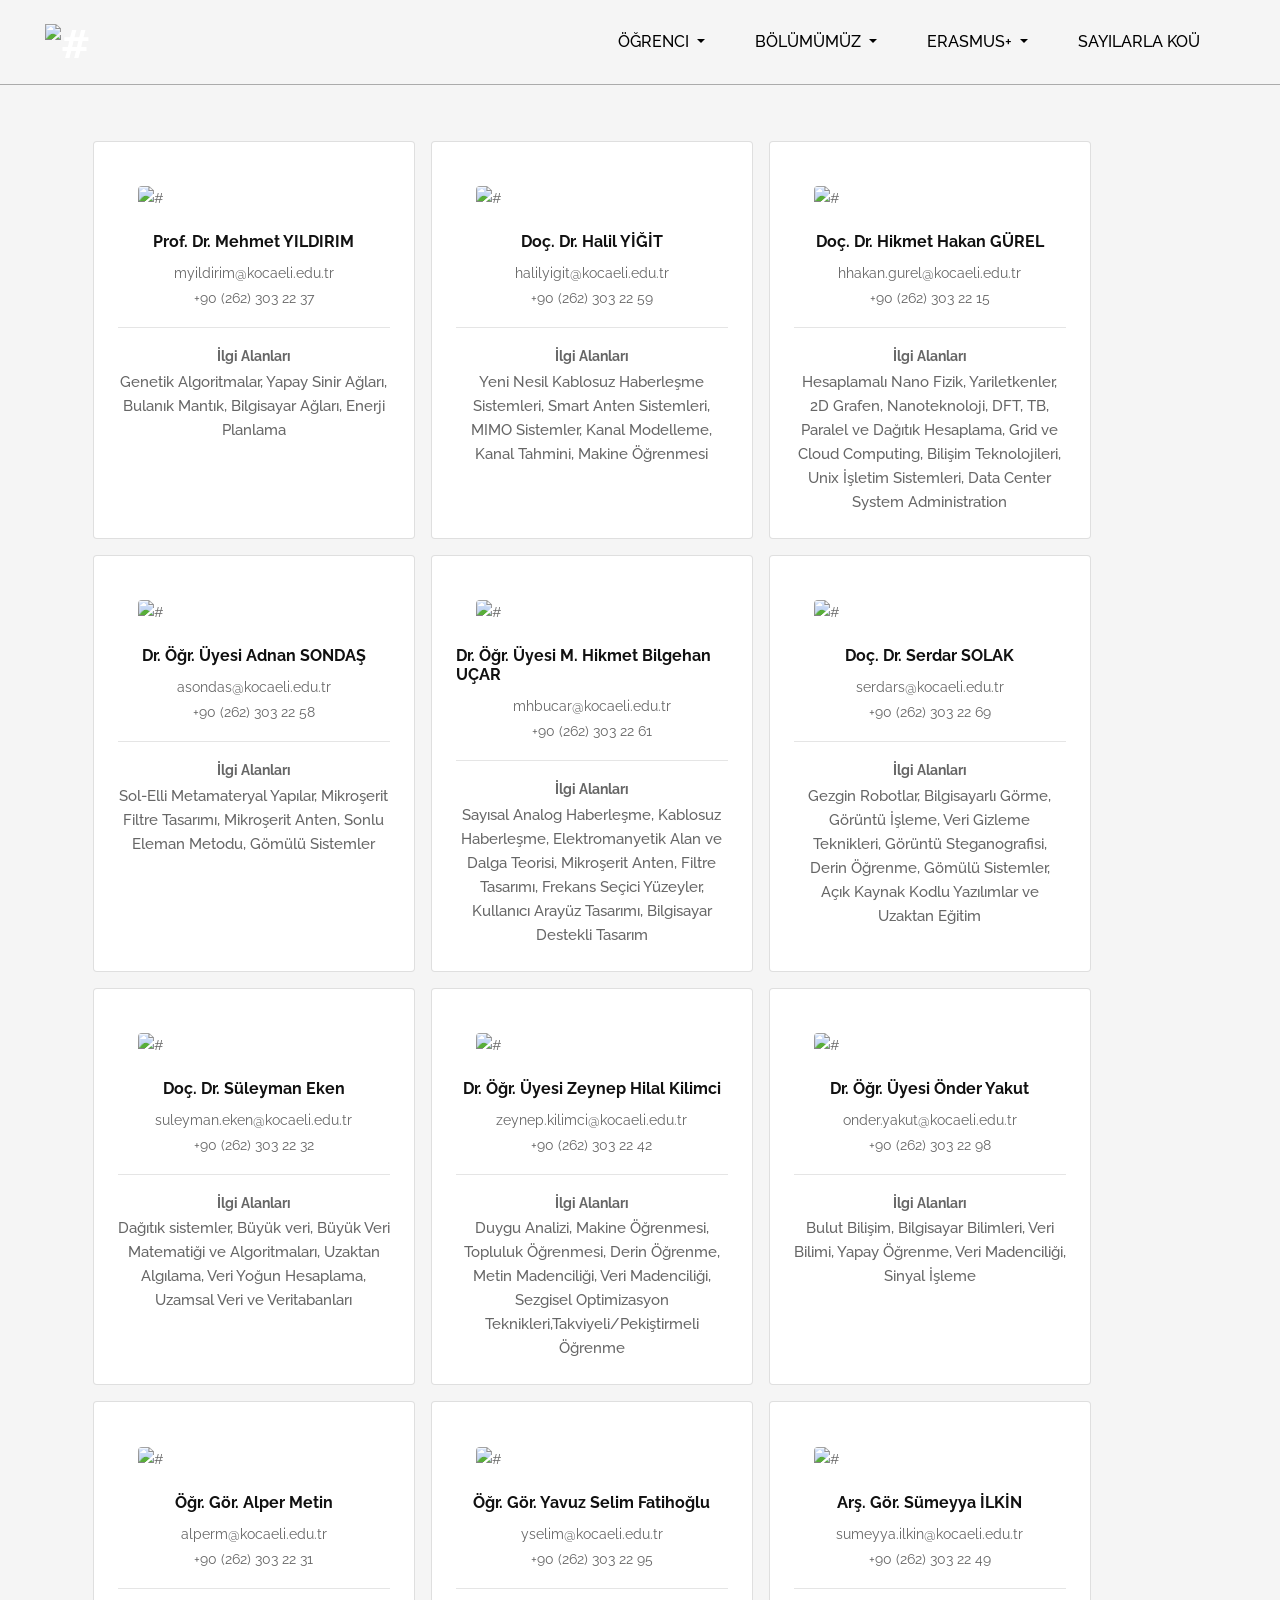
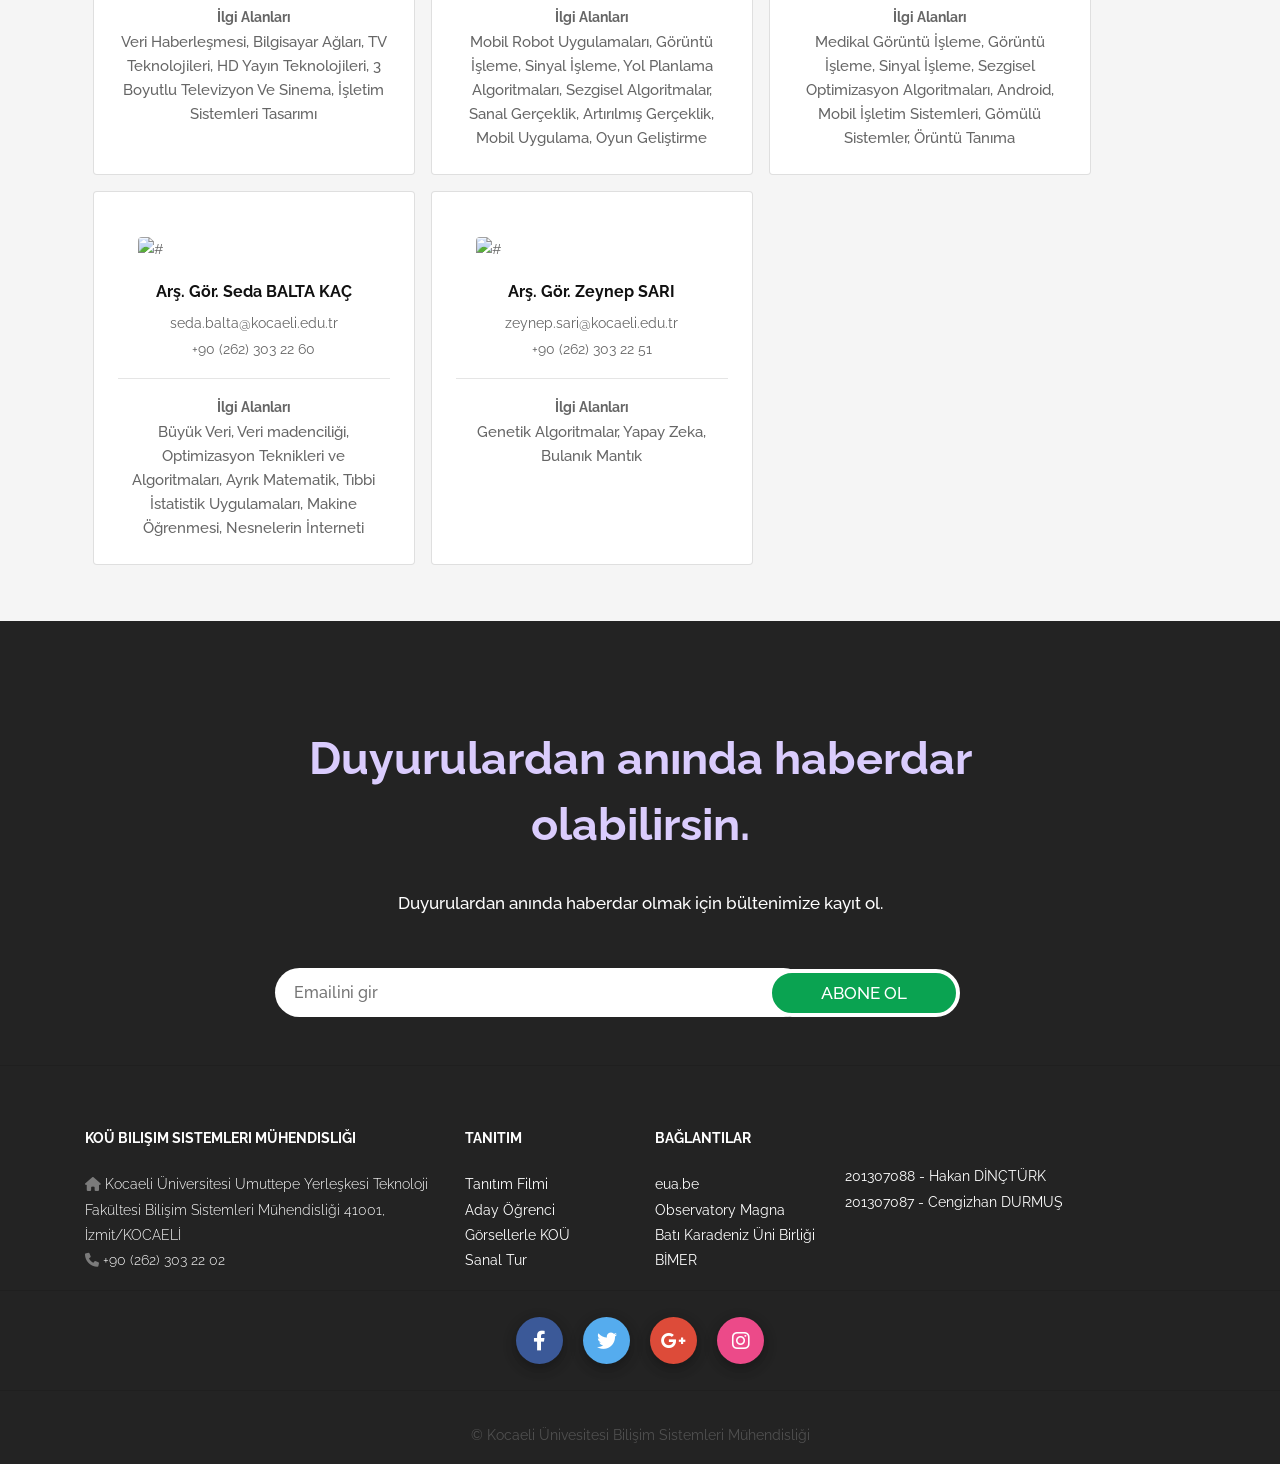
==== commit 5dbdad38: "erasmus" ====
--- a/bsm-web/akademik-kadro.html
+++ b/bsm-web/akademik-kadro.html
@@ -65,10 +65,10 @@
                                  </a>
                                  <div class="dropdown-menu" aria-labelledby="navbarDropdown">
                                    <a class="dropdown-item" href="#">Yönetmelikler</a>
-                                   <a class="dropdown-item" href="#">ÖBS</a>
-                                   <a class="dropdown-item" href="#">Akademik Takvim</a>
-                                   <a class="dropdown-item" href="#">Ders Planı</a>
-                                   <a class="dropdown-item" href="#">Öğrenci Danışmanları</a>
+                                   <a class="dropdown-item" href="http://bilsis.kocaeli.edu.tr/">ÖBS</a>
+                                   <a class="dropdown-item" href="http://odb.kocaeli.edu.tr/dosyalar/2021-2022-Akademik-Takvim.pdf">Akademik Takvim</a>
+                                   <a class="dropdown-item" href="http://bilisim.kocaeli.edu.tr/dosyalar/2020-2021DersPlani.pdf">Ders Planı</a>
+                                   <a class="dropdown-item" href="danismanlar.html">Öğrenci Danışmanları</a>
                                  </div>
                                </li>
                               <li class="nav-item dropdown">
@@ -79,17 +79,23 @@
                                    <a class="dropdown-item" href="hakkimizda.html">Hakkımızda</a>
                                    <a class="dropdown-item" href="misyon-vizyon.html">Misyon - Vizyon</a>
                                    <a class="dropdown-item" href="baskandan-mesaj.html">Başkanın Mesajı</a>
-                                   <a class="dropdown-item" href="#">Bölüm Olanakları</a>
-                                   <a class="dropdown-item" href="#">İş Birlikleri</a>
+                                   <a class="dropdown-item" href="olanaklar.html">Bölüm Olanakları</a>
+                                   <a class="dropdown-item" href="isbirlikleri.html">İş Birlikleri</a>
                                    <a class="dropdown-item" href="akademik-kadro.html">Akademik Kadro</a>
-                                   <a class="dropdown-item" href="#">Bölüm Olanakları</a>
+                                 </div>
+                               </li>
+                               <li class="nav-item dropdown">
+                                 <a class="nav-link dropdown-toggle" href="#" id="navbarDropdown" role="button" data-toggle="dropdown" aria-haspopup="true" aria-expanded="false">
+                                   ERASMUS+
+                                 </a>
+                                 <div class="dropdown-menu" aria-labelledby="navbarDropdown">
+                                   <a class="dropdown-item" href="http://bilisim.kocaeli.edu.tr/dosyalar/en/StudyPlanBachelorDegree.pdf">Study Plan(Bachelor's Degree)</a>
+                                   <a class="dropdown-item" href="http://bilisim.kocaeli.edu.tr/dosyalar/en/StudyPlanMasterDegree.pdf">Study Plan(Master's Degree)</a>
+                                   <a class="dropdown-item" href="http://bilisim.kocaeli.edu.tr/dosyalar/en/StudyPlanDoctorateDegree.pdf">Study Plan (PhD Degree)</a>
                                  </div>
                                </li>
                                <li class="nav-item">
                                  <a class="nav-link" href="sayilar.html">Sayılarla KOÜ</a>
-                              </li>
-                              <li class="nav-item">
-                                 <a class="nav-link" href="#">ERASMUS+ </a>
                               </li>
                            </ul>
                         </div>
@@ -507,10 +513,6 @@
       <script src="js/bootstrap.bundle.min.js"></script>
       <script src="js/jquery-3.0.0.min.js"></script>
       <script src="js/plugin.js"></script>
-      <script src="js/chart.js/Chart.min.js"></script>
-      <script src="js/chart-bar-demo.js"></script>
-      <script src="js/chart-area-demo.js"></script>
-      <script src="js/chart-pie-demo.js"></script>
       <!-- sidebar -->
       <script src="js/jquery.mCustomScrollbar.concat.min.js"></script>
       <script src="js/custom.js"></script>
